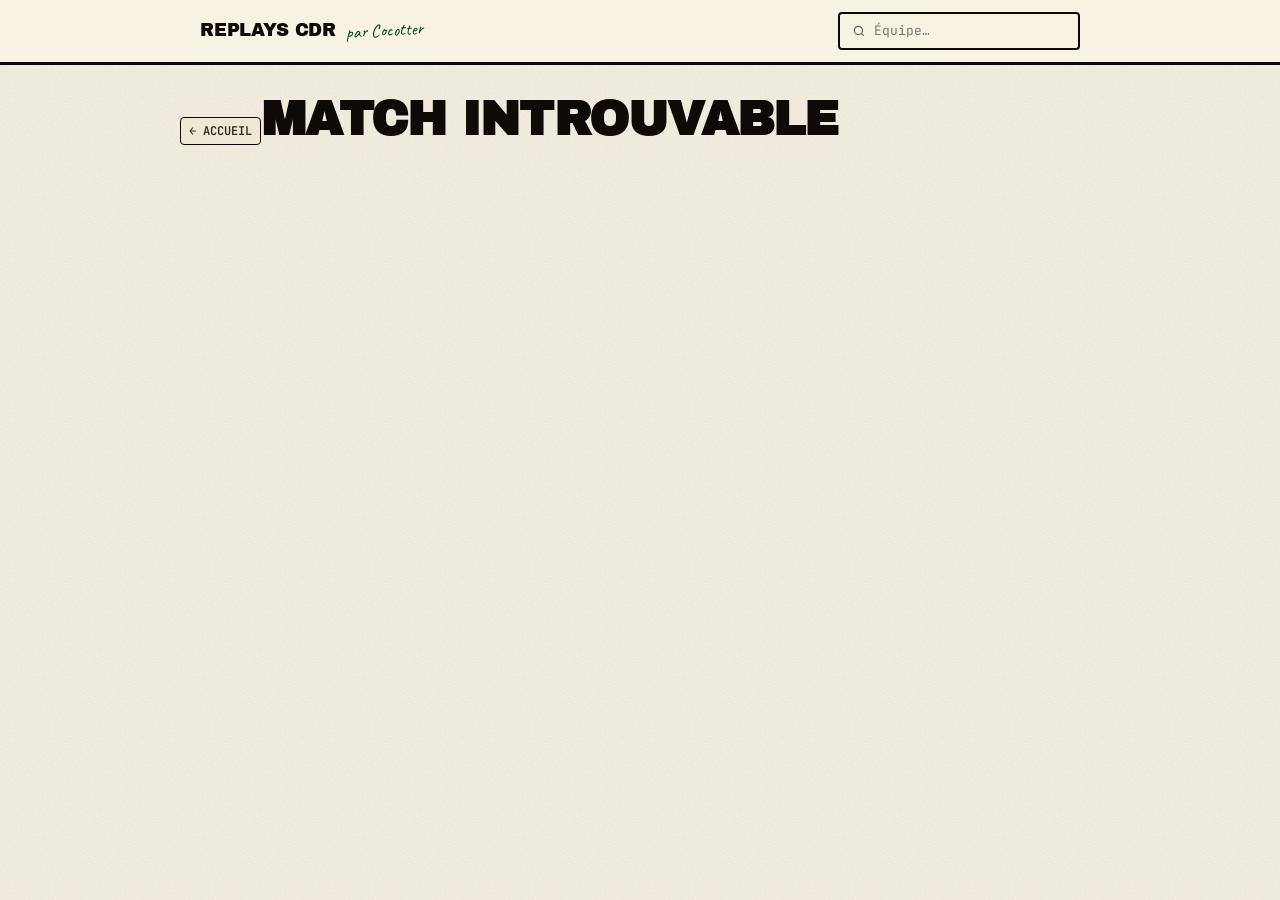
==== site/match.html @ 1bd23067 "design: refonte complète style zine vert sapin (Claude Design handoff) — home/year/series/match/team" ====
<!DOCTYPE html>
<html lang="fr">
<head>
  <meta charset="utf-8">
  <meta name="viewport" content="width=device-width, initial-scale=1">
  <title>CDR · Replay</title>
  <link rel="stylesheet" href="assets/style.css">
  <link rel="preconnect" href="https://fonts.googleapis.com">
  <link rel="preconnect" href="https://fonts.gstatic.com" crossorigin>
  <link href="https://fonts.googleapis.com/css2?family=Archivo+Black&family=Caveat:wght@500;600;700&family=JetBrains+Mono:wght@400;500;600;700&family=Space+Grotesk:wght@400;500;600;700&display=swap" rel="stylesheet">
</head>
<body>
<div class="app">
  <div id="hdr"></div>
  <main style="flex:1">
    <div class="container page" id="page"></div>
  </main>
</div>

<script src="assets/app.js"></script>
<script>
mountHeader();
const slug = qs("s"), i = parseInt(qs("i"), 10);

fetchJSON(`data/series/${slug}.json`).then((d) => {
  const m = d.matches[i];
  if (!m) throw new Error("match");
  const label = isFinale(d.series) ? "Phase finale" : seriesLabel(d.series);
  document.title = `CDR · ${m.team_yellow} vs ${m.team_blue}`;
  const us = isUs(m.team_yellow) || isUs(m.team_blue);
  const start = Math.floor(m.t_start), end = Math.ceil(m.t_end);
  const src = `https://www.youtube.com/embed/${d.video_id}?start=${start}&end=${end}&rel=0&modestbranding=1`;

  const loc = (city, country) => [city, country].filter(Boolean).join(", ");
  const prev = i > 0 ? d.matches[i - 1] : null;
  const next = i < d.matches.length - 1 ? d.matches[i + 1] : null;
  const pn = (mm) => `${mm.team_yellow || "?"} vs ${mm.team_blue || "?"}`;

  document.getElementById("page").innerHTML = `
    <a class="back" href="series.html?s=${slug}">← ${label} · ${catLabel(d.category)} ${d.year}</a>
    <div class="player"><iframe src="${src}" title="match" allow="accelerometer; clipboard-write; encrypted-media; gyroscope; picture-in-picture" allowfullscreen></iframe></div>
    <div class="match-head">
      <div class="match-head__teams">
        ${teamSpan(m.team_yellow)}<span class="vs">vs</span>${teamSpan(m.team_blue)}
        ${us ? '<span class="is-us-badge">← nous !</span>' : ""}
      </div>
    </div>
    <div class="match-meta">
      <span><strong>${catLabel(d.category)}</strong> · ${label} · Match ${i + 1}</span>
      <span>Table <strong>${esc(m.table || "?")}</strong></span>
      <span>à ${fmt(m.t_start)}</span>
      ${loc(m.yellow_city, m.yellow_country) ? `<span>📍 ${esc(m.team_yellow)} — ${esc(loc(m.yellow_city, m.yellow_country))}</span>` : ""}
      ${loc(m.blue_city, m.blue_country) ? `<span>📍 ${esc(m.team_blue)} — ${esc(loc(m.blue_city, m.blue_country))}</span>` : ""}
    </div>
    ${(prev || next) ? `<div class="prevnext">
      ${prev ? `<a href="match.html?s=${slug}&i=${i - 1}"><div class="prevnext__dir">← Précédent</div><div class="prevnext__label">${esc(pn(prev))}</div></a>` : "<div></div>"}
      ${next ? `<a class="next" href="match.html?s=${slug}&i=${i + 1}"><div class="prevnext__dir">Suivant →</div><div class="prevnext__label">${esc(pn(next))}</div></a>` : "<div></div>"}
    </div>` : ""}`;
}).catch(() => {
  document.getElementById("page").innerHTML = `<a class="back" href="index.html">← Accueil</a><h1 class="page__title">Match introuvable</h1>`;
});
</script>
</body>
</html>
---- site/assets/style.css ----
/* ============================================================
   CDR REPLAY — Rob'OtteR · style zine / DIY, vert sapin
============================================================ */
:root {
  --bg: oklch(96% 0.022 92);            /* cream paper */
  --paper: oklch(93% 0.028 92);
  --paper-2: oklch(89% 0.032 92);
  --ink: oklch(15% 0.008 60);           /* near-black */
  --ink-2: oklch(28% 0.01 60);
  --muted: oklch(48% 0.01 60);

  --fir: oklch(36% 0.10 150);           /* vert sapin */
  --fir-dk: oklch(26% 0.09 150);
  --fir-lt: oklch(56% 0.14 145);
  --fir-soft: oklch(86% 0.07 150);

  --senior: oklch(36% 0.10 150);
  --junior: oklch(40% 0.15 250);
  --finale: oklch(56% 0.18 35);
  --yellow: oklch(89% 0.17 95);
  --pink: oklch(72% 0.20 0);

  --sans: "Space Grotesk", system-ui, sans-serif;
  --display: "Archivo Black", "Anton", "Space Grotesk", sans-serif;
  --hand: "Caveat", "Comic Sans MS", cursive;
  --mono: "JetBrains Mono", ui-monospace, monospace;

  --radius: 4px;
  --max-w: 920px;
}

[data-theme="dark"] {
  --bg: oklch(18% 0.01 60);
  --paper: oklch(22% 0.012 60);
  --paper-2: oklch(26% 0.014 60);
  --ink: oklch(96% 0.02 92);
  --ink-2: oklch(82% 0.018 92);
  --muted: oklch(60% 0.014 60);
  --fir: oklch(62% 0.14 150);
  --fir-dk: oklch(50% 0.13 150);
  --fir-lt: oklch(72% 0.16 145);
  --fir-soft: oklch(30% 0.08 150);
}

* { box-sizing: border-box; }
html, body { margin: 0; padding: 0; }
body {
  background: var(--bg);
  /* paper grain */
  background-image:
    url("data:image/svg+xml;utf8,<svg xmlns='http://www.w3.org/2000/svg' width='160' height='160'><filter id='n'><feTurbulence type='fractalNoise' baseFrequency='0.85' numOctaves='2' stitchTiles='stitch'/><feColorMatrix values='0 0 0 0 0  0 0 0 0 0  0 0 0 0 0  0 0 0 0.06 0'/></filter><rect width='100%25' height='100%25' filter='url(%23n)'/></svg>");
  color: var(--ink);
  font-family: var(--sans);
  font-size: 15px;
  line-height: 1.5;
  -webkit-font-smoothing: antialiased;
}
a { color: inherit; text-decoration: none; }
button { font: inherit; cursor: pointer; background: none; border: none; color: inherit; padding: 0; }
input { font: inherit; color: inherit; }
.mono { font-family: var(--mono); }
.hand { font-family: var(--hand); }

.app { min-height: 100vh; display: flex; flex-direction: column; }
.container {
  width: 100%;
  max-width: var(--max-w);
  margin: 0 auto;
  padding: 0 20px;
}

/* ============================================================
   HEADER
============================================================ */
.site-header {
  border-bottom: 3px solid var(--ink);
  background: var(--bg);
}
.site-header__inner {
  display: flex;
  align-items: center;
  gap: 16px;
  padding: 12px 20px;
  max-width: var(--max-w);
  margin: 0 auto;
}
.brand {
  display: flex;
  align-items: center;
  gap: 10px;
  font-family: var(--display);
  font-size: 18px;
  letter-spacing: -0.01em;
  text-transform: uppercase;
}
.brand__bot {
  width: 52px; height: 50px;
  flex-shrink: 0;
  transition: transform 200ms ease;
}
.brand:hover .brand__bot {
  transform: rotate(-10deg) scale(1.05);
}
.brand small {
  font-family: var(--hand);
  font-size: 18px;
  color: var(--fir);
  font-weight: 400;
  text-transform: none;
  letter-spacing: 0;
  margin-left: 4px;
  display: inline-block;
  transform: rotate(-3deg);
}
.search {
  margin-left: auto;
  display: flex;
  align-items: center;
  gap: 6px;
  padding: 6px 12px;
  border: 2px solid var(--ink);
  border-radius: var(--radius);
  background: var(--bg);
  min-width: 220px;
  font-family: var(--mono);
  transition: background 120ms;
}
.search:focus-within { background: var(--yellow); }
.search input {
  border: none; outline: none; background: none;
  font-size: 13px; flex: 1; min-width: 0;
  font-family: var(--mono);
}

/* ============================================================
   PAGE
============================================================ */
.page { padding: 32px 0 80px; }

.page__title {
  font-family: var(--display);
  font-size: clamp(32px, 5vw, 48px);
  font-weight: 900;
  line-height: 0.95;
  letter-spacing: -0.015em;
  text-transform: uppercase;
  margin: 0 0 8px;
  position: relative;
  display: inline-block;
}
/* marker squiggle underline */
.page__title--marked::after {
  content: '';
  position: absolute;
  left: -4px; right: -8px; bottom: -6px;
  height: 10px;
  background: url("data:image/svg+xml;utf8,<svg xmlns='http://www.w3.org/2000/svg' viewBox='0 0 200 10' preserveAspectRatio='none'><path d='M 2 7 Q 25 2, 50 5 T 100 6 T 150 4 T 198 7' stroke='%23306d3a' stroke-width='3.2' fill='none' stroke-linecap='round'/></svg>") no-repeat center/100% 100%;
  z-index: -1;
  opacity: 0.85;
  pointer-events: none;
}
.page__sub {
  font-family: var(--hand);
  font-size: 19px;
  color: var(--ink-2);
  margin: 4px 0 28px;
  transform: rotate(-0.5deg);
  display: inline-block;
}
.back {
  display: inline-flex;
  align-items: center;
  gap: 6px;
  font-family: var(--mono);
  font-size: 12px;
  color: var(--ink-2);
  margin-bottom: 16px;
  padding: 4px 8px;
  background: var(--paper);
  border: 1.5px solid var(--ink);
  border-radius: var(--radius);
  text-transform: uppercase;
  font-weight: 600;
}
.back:hover { background: var(--yellow); }

/* ============================================================
   BLOCKS
============================================================ */
.block { margin-bottom: 36px; }
.block__title {
  font-family: var(--display);
  font-size: 14px;
  color: var(--ink);
  text-transform: uppercase;
  letter-spacing: 0.06em;
  margin: 0 0 12px;
  display: inline-flex;
  align-items: center;
  gap: 8px;
}
.block__title::before {
  content: '';
  width: 22px; height: 12px;
  background: var(--fir);
  display: inline-block;
  transform: skewX(-18deg);
}

/* ============================================================
   YEARS
============================================================ */
.year-row {
  display: flex;
  gap: 8px;
  flex-wrap: wrap;
}
.year-btn {
  padding: 10px 18px;
  border: 2.5px solid var(--ink);
  border-radius: var(--radius);
  background: var(--paper);
  font-family: var(--display);
  font-size: 18px;
  font-variant-numeric: tabular-nums;
  letter-spacing: -0.01em;
  transition: transform 120ms, box-shadow 120ms;
  box-shadow: 3px 3px 0 var(--ink);
}
.year-btn:nth-child(2n) { transform: rotate(-0.5deg); }
.year-btn:nth-child(3n) { transform: rotate(0.5deg); }
.year-btn:hover {
  transform: translate(-1px, -1px) rotate(0);
  box-shadow: 4px 4px 0 var(--ink);
  background: var(--yellow);
}
.year-btn.is-current {
  background: var(--fir);
  color: white;
  border-color: var(--ink);
}
.year-btn.is-current:hover { background: var(--fir-dk); }

/* ============================================================
   TABS (Senior / Junior)
============================================================ */
.tabs {
  display: flex;
  gap: 0;
  margin: 8px 0 20px;
  border-bottom: 3px solid var(--ink);
}
.tab {
  padding: 8px 18px;
  font-family: var(--display);
  font-size: 15px;
  text-transform: uppercase;
  color: var(--muted);
  display: flex;
  align-items: center;
  gap: 8px;
  border: 2.5px solid transparent;
  border-bottom: none;
  margin-bottom: -3px;
  background: transparent;
}
.tab:hover { color: var(--ink); }
.tab.is-active {
  color: var(--ink);
  background: var(--paper);
  border-color: var(--ink);
  border-radius: var(--radius) var(--radius) 0 0;
}
.tab__count {
  font-family: var(--mono);
  font-size: 11px;
  color: var(--muted);
  font-weight: 400;
}

/* ============================================================
   SERIES CARDS
============================================================ */
.series-grid {
  display: grid;
  grid-template-columns: repeat(3, 1fr);
  gap: 10px;
}
.series-link {
  padding: 16px;
  border: 2.5px solid var(--ink);
  border-radius: var(--radius);
  background: var(--paper);
  transition: transform 120ms, box-shadow 120ms;
  box-shadow: 3px 3px 0 var(--ink);
  position: relative;
}
.series-link:nth-child(1) { transform: rotate(-0.4deg); }
.series-link:nth-child(2) { transform: rotate(0.3deg); }
.series-link:nth-child(3) { transform: rotate(-0.2deg); }
.series-link:nth-child(4) { transform: rotate(0.5deg); }
.series-link:nth-child(5) { transform: rotate(-0.3deg); }
.series-link:hover {
  transform: translate(-1px, -1px) rotate(0);
  box-shadow: 5px 5px 0 var(--ink);
  background: var(--yellow);
}
.series-link__name {
  font-family: var(--display);
  font-size: 18px;
  text-transform: uppercase;
  margin-bottom: 2px;
}
.series-link__count {
  font-family: var(--mono);
  font-size: 11px;
  color: var(--muted);
}
.series-link--finale {
  grid-column: span 3;
  background: var(--fir);
  color: white;
  border-color: var(--ink);
  transform: rotate(-0.3deg);
}
.series-link--finale .series-link__name { font-size: 22px; }
.series-link--finale .series-link__count { color: color-mix(in oklab, white 70%, transparent); }
.series-link--finale:hover { background: var(--fir-dk); }

/* ============================================================
   MATCH LIST
============================================================ */
.match-list {
  border: 2.5px solid var(--ink);
  border-radius: var(--radius);
  overflow: hidden;
  background: var(--paper);
  box-shadow: 3px 3px 0 var(--ink);
}
.match-row {
  display: grid;
  grid-template-columns: 42px 1fr auto 60px;
  align-items: center;
  gap: 12px;
  padding: 9px 14px;
  border-bottom: 1.5px dashed var(--ink);
  font-size: 14px;
  transition: background 100ms;
}
.match-row:last-child { border-bottom: none; }
.match-row:hover { background: var(--yellow); }
.match-row__no {
  font-family: var(--mono);
  font-size: 11px;
  color: var(--muted);
  font-weight: 600;
  text-transform: uppercase;
}
.match-row__teams {
  display: flex;
  align-items: center;
  gap: 8px;
  min-width: 0;
}
.match-row__teams .winner { color: var(--ink); font-weight: 600; }
.match-row__teams .loser { color: var(--muted); }
.match-row__teams .vs {
  font-family: var(--mono);
  font-size: 10px;
  color: var(--muted);
  text-transform: uppercase;
  flex-shrink: 0;
}
.match-row__teams .year-tag {
  font-family: var(--mono);
  font-size: 10px;
  color: var(--muted);
  margin-left: auto;
  padding-right: 8px;
  text-transform: uppercase;
}
.match-row__score {
  font-family: var(--mono);
  font-size: 13px;
  font-variant-numeric: tabular-nums;
  color: var(--ink-2);
  white-space: nowrap;
  font-weight: 600;
}
.match-row__score .w { color: var(--fir); font-weight: 700; }
.match-row__dur {
  font-family: var(--mono);
  font-size: 11px;
  color: var(--muted);
  text-align: right;
}

/* highlight our team */
.match-row__teams .is-us {
  background: var(--fir);
  color: white !important;
  padding: 1px 6px;
  border-radius: 3px;
  font-weight: 700;
}

/* ============================================================
   TEAM LIST (home / search)
============================================================ */
.team-list {
  display: grid;
  grid-template-columns: 1fr 1fr;
  gap: 0;
  border: 2.5px solid var(--ink);
  border-radius: var(--radius);
  overflow: hidden;
  box-shadow: 3px 3px 0 var(--ink);
  background: var(--paper);
}
.team-link {
  padding: 8px 14px;
  display: flex;
  justify-content: space-between;
  align-items: center;
  gap: 8px;
  font-size: 14px;
  border-bottom: 1px dashed var(--ink);
  border-right: 1px dashed var(--ink);
  transition: background 100ms;
  min-width: 0;
}
.team-link:nth-child(2n) { border-right: none; }
.team-link:hover { background: var(--yellow); }
.team-link__name {
  font-weight: 500;
  white-space: nowrap;
  overflow: hidden;
  text-overflow: ellipsis;
}
.team-link__city {
  font-family: var(--mono);
  font-size: 11px;
  color: var(--muted);
  flex-shrink: 0;
}
.team-link__cat {
  font-family: var(--mono);
  font-size: 9px;
  text-transform: uppercase;
  letter-spacing: 0.06em;
  padding: 1px 5px;
  border-radius: 2px;
  margin-left: 6px;
}
.team-link__cat--senior { background: var(--fir-soft); color: var(--fir-dk); }
.team-link__cat--junior { background: color-mix(in oklab, var(--junior) 14%, transparent); color: var(--junior); }

.team-link.is-us { background: var(--fir); color: white; }
.team-link.is-us .team-link__city { color: color-mix(in oklab, white 75%, transparent); }
.team-link.is-us .team-link__cat { background: rgba(0,0,0,0.25); color: white; }
.team-link.is-us:hover { background: var(--fir-dk); }

/* Inline search (home) */
.inline-search {
  display: flex;
  align-items: center;
  gap: 8px;
  padding: 10px 14px;
  border: 2.5px solid var(--ink);
  border-radius: var(--radius);
  background: var(--paper);
  margin-bottom: 12px;
  box-shadow: 3px 3px 0 var(--ink);
  transition: background 120ms;
}
.inline-search:focus-within { background: var(--yellow); }
.inline-search input {
  border: none; outline: none; background: none;
  font-size: 15px;
  flex: 1;
  font-family: var(--sans);
}
.inline-search__count {
  font-family: var(--mono);
  font-size: 11px;
  color: var(--muted);
  text-transform: uppercase;
}

.see-more {
  display: inline-block;
  margin-top: 12px;
  font-family: var(--mono);
  font-size: 12px;
  color: var(--ink);
  padding: 4px 10px;
  border: 1.5px dashed var(--ink);
  border-radius: var(--radius);
  text-transform: uppercase;
  font-weight: 600;
}
.see-more:hover { background: var(--yellow); }

/* ============================================================
   MATCH PAGE
============================================================ */
.player {
  position: relative;
  aspect-ratio: 16/9;
  background: black;
  border: 2.5px solid var(--ink);
  border-radius: var(--radius);
  overflow: hidden;
  margin-bottom: 16px;
  box-shadow: 4px 4px 0 var(--ink);
}
.player iframe { width: 100%; height: 100%; border: 0; }

.match-head {
  display: flex;
  justify-content: space-between;
  align-items: baseline;
  gap: 12px;
  margin: 8px 0 16px;
  flex-wrap: wrap;
}
.match-head__teams {
  font-family: var(--display);
  font-size: 26px;
  text-transform: uppercase;
  letter-spacing: -0.01em;
  line-height: 1;
}
.match-head__teams .vs {
  font-family: var(--hand);
  font-weight: 400;
  color: var(--fir);
  margin: 0 8px;
  font-size: 28px;
  text-transform: none;
  display: inline-block;
  transform: rotate(-4deg);
}
.match-head__teams .winner-name {}
.match-head__teams .loser-name { color: var(--muted); }
.match-head__score {
  font-family: var(--mono);
  font-size: 24px;
  font-variant-numeric: tabular-nums;
  font-weight: 700;
  color: var(--ink-2);
  white-space: nowrap;
}
.match-head__score .w { color: var(--fir); }

.match-meta {
  display: flex;
  gap: 14px;
  flex-wrap: wrap;
  font-family: var(--mono);
  font-size: 12px;
  color: var(--muted);
  margin-bottom: 24px;
  text-transform: uppercase;
  letter-spacing: 0.04em;
}
.match-meta strong { color: var(--ink); font-weight: 600; }
.match-meta a { color: var(--fir-dk); border-bottom: 1.5px solid var(--fir); padding-bottom: 1px; font-weight: 600; }
.match-meta a:hover { background: var(--yellow); }

.prevnext {
  display: grid;
  grid-template-columns: 1fr 1fr;
  gap: 10px;
}
.prevnext a {
  display: block;
  padding: 10px 12px;
  border: 2.5px solid var(--ink);
  border-radius: var(--radius);
  background: var(--paper);
  box-shadow: 3px 3px 0 var(--ink);
  transition: transform 120ms, background 120ms;
}
.prevnext a:hover { transform: translate(-1px, -1px); background: var(--yellow); }
.prevnext__dir {
  font-family: var(--mono);
  font-size: 10px;
  color: var(--muted);
  text-transform: uppercase;
  letter-spacing: 0.08em;
  margin-bottom: 2px;
  font-weight: 600;
}
.prevnext__label { font-size: 13px; font-weight: 600; }
.prevnext a.next { text-align: right; }

/* ============================================================
   TEAM PAGE
============================================================ */
.team-stats {
  display: flex;
  gap: 18px;
  font-family: var(--mono);
  font-size: 13px;
  color: var(--muted);
  margin-bottom: 20px;
  flex-wrap: wrap;
  text-transform: uppercase;
}
.team-stats strong {
  color: var(--ink);
  font-weight: 700;
  font-size: 15px;
  margin-right: 4px;
}

.year-section { margin-bottom: 28px; }
.year-section__year {
  font-family: var(--display);
  font-size: 22px;
  margin-bottom: 8px;
  display: inline-block;
  padding: 1px 10px;
  background: var(--fir);
  color: white;
  border-radius: var(--radius);
  transform: rotate(-1deg);
}

.cat-pill {
  display: inline-block;
  font-family: var(--mono);
  font-size: 11px;
  text-transform: uppercase;
  letter-spacing: 0.06em;
  padding: 2px 8px;
  border-radius: 3px;
  margin-left: 6px;
  font-weight: 600;
}
.cat-pill--senior { background: var(--fir-soft); color: var(--fir-dk); }
.cat-pill--junior { background: color-mix(in oklab, var(--junior) 14%, transparent); color: var(--junior); }

.is-us-badge {
  display: inline-block;
  font-family: var(--hand);
  font-size: 22px;
  color: var(--fir);
  transform: rotate(-6deg);
  margin-left: 10px;
}

/* ============================================================
   FOOTER
============================================================ */
.footer {
  padding: 16px 20px;
  font-family: var(--mono);
  font-size: 11px;
  color: var(--muted);
  border-top: 2.5px solid var(--ink);
  margin-top: auto;
  text-align: center;
  text-transform: uppercase;
  letter-spacing: 0.06em;
}
.footer a { color: var(--fir); border-bottom: 1.5px solid var(--fir); }

/* ============================================================
   DENSITY
============================================================ */
[data-density="compact"] { font-size: 13px; }
[data-density="compact"] .match-row { padding: 6px 12px; }
[data-density="compact"] .page { padding: 22px 0 56px; }

/* ============================================================
   RESPONSIVE
============================================================ */
@media (max-width: 720px) {
  .team-list { grid-template-columns: 1fr; }
  .team-link { border-right: none !important; }
  .series-grid { grid-template-columns: repeat(2, 1fr); }
  .series-link--finale { grid-column: span 2; }
  .match-row { grid-template-columns: 36px 1fr auto; gap: 8px; padding: 8px 12px; }
  .match-row__dur { display: none; }
  .search { min-width: 0; flex: 1; }
}
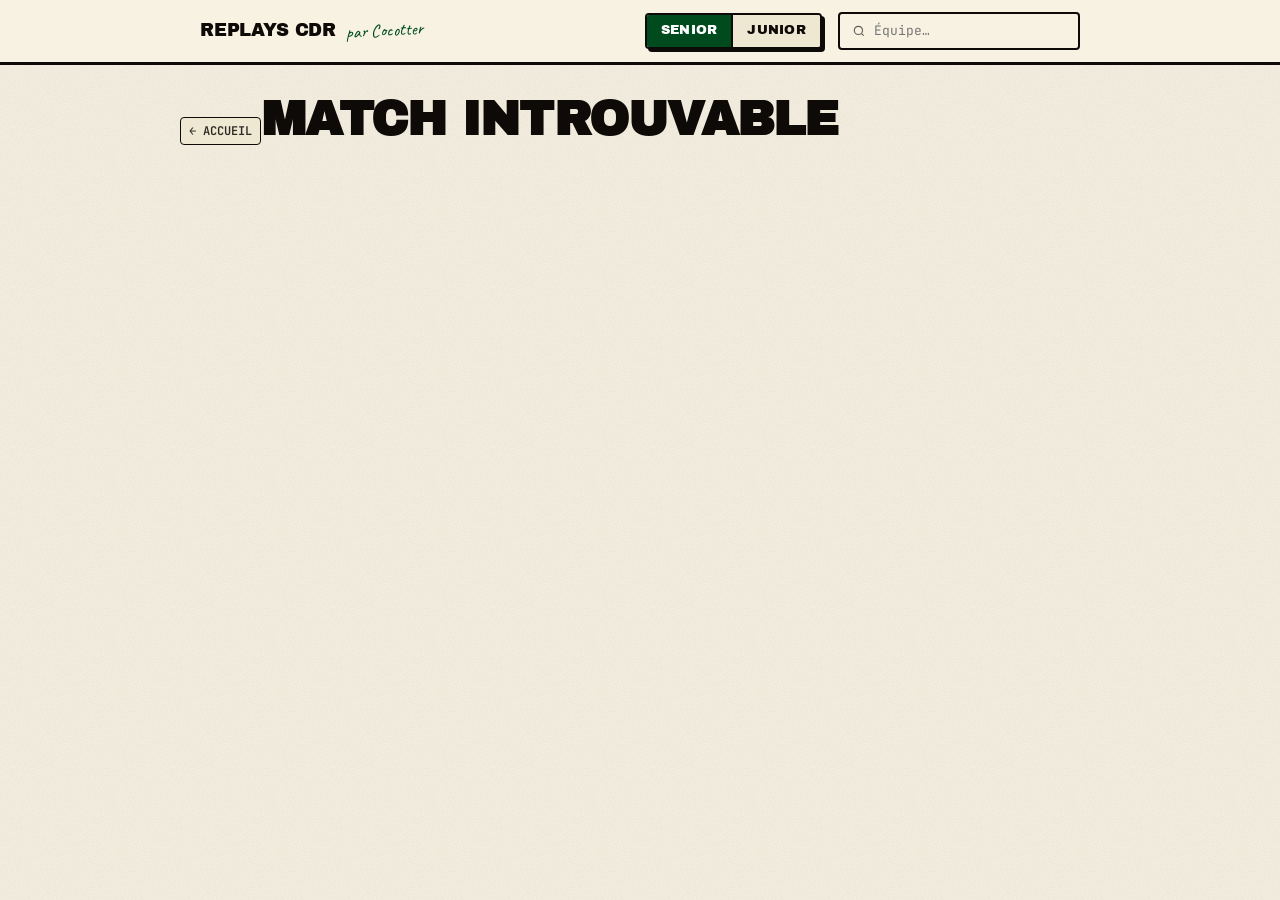
==== commit 52cf87bb: "design v2 + intégration standings: cat-switch header, Legends ★, palmarès par année (rang/V-D/scores" ====
--- a/site/match.html
+++ b/site/match.html
@@ -31,6 +31,7 @@
   const start = Math.floor(m.t_start), end = Math.ceil(m.t_end);
   const src = `https://www.youtube.com/embed/${d.video_id}?start=${start}&end=${end}&rel=0&modestbranding=1`;
 
+  const tname = (n) => `<span class="tname${isUs(n) ? " is-us-name" : ""}">${teamLinkText(n)}</span>`;
   const loc = (city, country) => [city, country].filter(Boolean).join(", ");
   const prev = i > 0 ? d.matches[i - 1] : null;
   const next = i < d.matches.length - 1 ? d.matches[i + 1] : null;
@@ -41,12 +42,12 @@
     <div class="player"><iframe src="${src}" title="match" allow="accelerometer; clipboard-write; encrypted-media; gyroscope; picture-in-picture" allowfullscreen></iframe></div>
     <div class="match-head">
       <div class="match-head__teams">
-        ${teamSpan(m.team_yellow)}<span class="vs">vs</span>${teamSpan(m.team_blue)}
+        ${tname(m.team_yellow)}<span class="vs">vs</span>${tname(m.team_blue)}
         ${us ? '<span class="is-us-badge">← nous !</span>' : ""}
       </div>
     </div>
     <div class="match-meta">
-      <span><strong>${catLabel(d.category)}</strong> · ${label} · Match ${i + 1}</span>
+      <span><strong>${catLabel(d.category)}</strong> · ${label}${!isFinale(d.series) ? ` · Match ${i + 1}` : ""}</span>
       <span>Table <strong>${esc(m.table || "?")}</strong></span>
       <span>à ${fmt(m.t_start)}</span>
       ${loc(m.yellow_city, m.yellow_country) ? `<span>📍 ${esc(m.team_yellow)} — ${esc(loc(m.yellow_city, m.yellow_country))}</span>` : ""}
--- a/site/assets/style.css
+++ b/site/assets/style.css
@@ -113,7 +113,6 @@
   transform: rotate(-3deg);
 }
 .search {
-  margin-left: auto;
   display: flex;
   align-items: center;
   gap: 6px;
@@ -121,9 +120,44 @@
   border: 2px solid var(--ink);
   border-radius: var(--radius);
   background: var(--bg);
-  min-width: 220px;
+  min-width: 180px;
   font-family: var(--mono);
   transition: background 120ms;
+}
+
+/* ============================================================
+   CATEGORY SWITCH
+============================================================ */
+.cat-switch {
+  display: inline-flex;
+  border: 2.5px solid var(--ink);
+  border-radius: var(--radius);
+  background: var(--paper);
+  box-shadow: 3px 3px 0 var(--ink);
+  overflow: hidden;
+  margin-left: auto;
+}
+.cat-switch__btn {
+  font-family: var(--display);
+  text-transform: uppercase;
+  letter-spacing: 0.02em;
+  padding: 6px 14px;
+  font-size: 13px;
+  color: var(--ink);
+  transition: background 120ms;
+  border-right: 2px solid var(--ink);
+  background: var(--paper);
+}
+.cat-switch__btn:last-child { border-right: none; }
+.cat-switch__btn:hover { background: var(--yellow); }
+.cat-switch__btn.is-active {
+  background: var(--fir);
+  color: white;
+}
+.cat-switch--lg { margin-left: 0; }
+.cat-switch--lg .cat-switch__btn {
+  padding: 14px 28px;
+  font-size: 22px;
 }
 .search:focus-within { background: var(--yellow); }
 .search input {
@@ -362,8 +396,28 @@
   gap: 8px;
   min-width: 0;
 }
-.match-row__teams .winner { color: var(--ink); font-weight: 600; }
-.match-row__teams .loser { color: var(--muted); }
+.match-row { cursor: pointer; }
+.match-row__teams .tm { min-width: 0; }
+.match-row__teams .tm.winner .team-link-text { color: var(--ink); font-weight: 600; }
+.match-row__teams .tm.loser .team-link-text { color: var(--muted); }
+
+/* Clickable team link in lists & match page — inline, underlines on hover */
+.team-link-text {
+  position: relative;
+  border-bottom: 1.5px dotted transparent;
+  transition: border-color 120ms, background 120ms;
+  white-space: nowrap;
+  overflow: hidden;
+  text-overflow: ellipsis;
+  display: inline-block;
+  max-width: 100%;
+  vertical-align: bottom;
+}
+.team-link-text:hover {
+  border-bottom-color: var(--fir);
+  background: var(--yellow);
+}
+.match-row__no, .match-row__score, .match-row__dur { cursor: pointer; }
 .match-row__teams .vs {
   font-family: var(--mono);
   font-size: 10px;
@@ -396,13 +450,24 @@
 }
 
 /* highlight our team */
-.match-row__teams .is-us {
+.match-row__teams .tm.is-us .team-link-text {
   background: var(--fir);
-  color: white !important;
+  color: white;
   padding: 1px 6px;
   border-radius: 3px;
   font-weight: 700;
 }
+.match-row__teams .tm.is-us .team-link-text:hover {
+  background: var(--fir-dk);
+  border-bottom-color: transparent;
+}
+.match-head__teams .is-us-name .team-link-text {
+  background: var(--fir);
+  color: white;
+  padding: 2px 10px;
+  border-radius: 3px;
+}
+.match-head__teams .is-us-name .team-link-text:hover { background: var(--fir-dk); }
 
 /* ============================================================
    TEAM LIST (home / search)
@@ -436,7 +501,15 @@
   white-space: nowrap;
   overflow: hidden;
   text-overflow: ellipsis;
-}
+  min-width: 0;
+  flex: 0 1 auto;
+}
+.team-link > .legend-mark {
+  margin-left: -2px;
+  margin-right: auto;
+  flex-shrink: 0;
+}
+.team-link > .legend-mark svg { width: 14px; height: 14px; }
 .team-link__city {
   font-family: var(--mono);
   font-size: 11px;
@@ -626,7 +699,9 @@
   color: white;
   border-radius: var(--radius);
   transform: rotate(-1deg);
-}
+  transition: background 120ms;
+}
+.year-section__year:hover { background: var(--fir-dk); }
 
 .cat-pill {
   display: inline-block;
@@ -652,8 +727,134 @@
 }
 
 /* ============================================================
-   FOOTER
-============================================================ */
+   LEGEND MARK
+============================================================ */
+.legend-mark {
+  display: inline-flex;
+  align-items: center;
+  justify-content: center;
+  margin-left: 5px;
+  color: var(--yellow);
+  vertical-align: -2px;
+  flex-shrink: 0;
+}
+.legend-mark svg {
+  display: block;
+  transform: rotate(-8deg);
+}
+.page__title .legend-mark {
+  margin-left: 10px;
+  vertical-align: middle;
+}
+.page__title .legend-mark svg {
+  width: 30px;
+  height: 30px;
+}
+.team-link-text .legend-mark { margin-left: 4px; }
+.team-link-text .legend-mark svg { width: 12px; height: 12px; }
+.match-head__teams .legend-mark svg { width: 18px; height: 18px; }
+.team-link__name .legend-mark svg { width: 13px; height: 13px; }
+.team-link.is-us .legend-mark { color: var(--yellow); }
+
+/* ============================================================
+   THANKS BLOCK (home, bottom-right)
+============================================================ */
+.thanks {
+  margin-top: 48px;
+  margin-left: auto;
+  max-width: 320px;
+  padding: 14px 18px 16px;
+  background: var(--paper);
+  border: 2.5px solid var(--ink);
+  border-radius: var(--radius);
+  box-shadow: 4px 4px 0 var(--ink);
+  transform: rotate(-1.2deg);
+  font-family: var(--hand);
+  display: block;
+  position: relative;
+}
+.thanks::before {
+  content: "★";
+  position: absolute;
+  top: -14px;
+  left: -14px;
+  width: 28px; height: 28px;
+  background: var(--yellow);
+  border: 2px solid var(--ink);
+  border-radius: 50%;
+  display: flex;
+  align-items: center;
+  justify-content: center;
+  font-size: 14px;
+  color: var(--ink);
+  transform: rotate(8deg);
+}
+.thanks__title {
+  font-family: var(--display);
+  font-size: 14px;
+  text-transform: uppercase;
+  letter-spacing: 0.08em;
+  color: var(--fir);
+  margin-bottom: 8px;
+  border-bottom: 1.5px dashed var(--ink);
+  padding-bottom: 4px;
+}
+.thanks__list {
+  margin: 0;
+  padding: 0;
+  list-style: none;
+  display: flex;
+  flex-direction: column;
+  gap: 8px;
+}
+.thanks__list li {
+  font-size: 18px;
+  line-height: 1.2;
+  color: var(--ink);
+}
+.thanks__who {
+  font-weight: 700;
+  color: var(--ink);
+  display: inline;
+  margin-right: 4px;
+}
+.thanks__org {
+  font-weight: 500;
+  color: var(--fir);
+}
+.thanks__link {
+  display: inline;
+  border-bottom: 1.5px dotted var(--fir);
+  transition: background 120ms;
+}
+.thanks__link:hover {
+  background: var(--yellow);
+  border-bottom-color: var(--ink);
+}
+.thanks__what {
+  color: var(--ink-2);
+  display: inline;
+}
+.thanks__list em {
+  font-style: normal;
+  font-family: var(--display);
+  font-size: 0.85em;
+  letter-spacing: 0.02em;
+  color: var(--fir-dk);
+  background: var(--yellow);
+  padding: 0 4px;
+  text-transform: uppercase;
+  display: inline-block;
+  transform: rotate(-2deg);
+}
+
+@media (max-width: 720px) {
+  .thanks {
+    margin-left: 0;
+    max-width: none;
+    transform: rotate(-0.5deg);
+  }
+}
 .footer {
   padding: 16px 20px;
   font-family: var(--mono);
@@ -678,11 +879,76 @@
    RESPONSIVE
 ============================================================ */
 @media (max-width: 720px) {
+  body { font-size: 14px; }
+  .container { padding: 0 14px; }
+  .page { padding: 18px 0 60px; }
+
+  /* Header → stacked rows */
+  .site-header__inner {
+    flex-wrap: wrap;
+    gap: 8px 12px;
+    padding: 10px 14px;
+  }
+  .brand { font-size: 15px; }
+  .brand small { font-size: 15px; margin-left: 2px; }
+  .cat-switch { margin-left: auto; }
+  .cat-switch__btn { padding: 5px 11px; font-size: 12px; }
+  .search {
+    order: 99; width: 100%; min-width: 0; flex: 1 1 100%;
+  }
+
+  .page__title { font-size: 30px; }
+  .page__sub { font-size: 16px; }
+
+  /* Big cat switch */
+  .cat-switch--lg { width: 100%; display: flex; }
+  .cat-switch--lg .cat-switch__btn { flex: 1; padding: 12px 0; font-size: 18px; }
+
+  /* Year buttons */
+  .year-btn { padding: 8px 14px; font-size: 16px; }
+
+  /* Team list */
   .team-list { grid-template-columns: 1fr; }
-  .team-link { border-right: none !important; }
-  .series-grid { grid-template-columns: repeat(2, 1fr); }
+  .team-link { border-right: none !important; padding: 9px 12px; }
+
+  /* Series grid */
+  .series-grid { grid-template-columns: repeat(2, 1fr); gap: 8px; }
   .series-link--finale { grid-column: span 2; }
-  .match-row { grid-template-columns: 36px 1fr auto; gap: 8px; padding: 8px 12px; }
+  .series-link { padding: 12px; }
+  .series-link__name { font-size: 16px; }
+  .series-link--finale .series-link__name { font-size: 18px; }
+
+  /* Match rows */
+  .match-row {
+    grid-template-columns: 38px 1fr auto;
+    gap: 8px;
+    padding: 9px 11px;
+  }
   .match-row__dur { display: none; }
-  .search { min-width: 0; flex: 1; }
-}
+  .match-row__teams { flex-wrap: wrap; gap: 4px 8px; }
+  .match-row__teams .vs { font-size: 9px; }
+
+  /* Match page */
+  .match-head__teams { font-size: 18px; line-height: 1.1; }
+  .match-head__teams .vs { font-size: 22px; margin: 0 4px; }
+  .match-head__score { font-size: 20px; }
+  .match-meta { font-size: 11px; gap: 8px 14px; }
+
+  /* Prev/Next */
+  .prevnext { grid-template-columns: 1fr; gap: 8px; }
+  .prevnext a { padding: 8px 10px; }
+  .prevnext__label { font-size: 12px; }
+
+  /* Team page stats */
+  .team-stats { font-size: 12px; gap: 12px; }
+  .team-stats strong { font-size: 14px; }
+  .year-section__year { font-size: 18px; }
+  .is-us-badge { font-size: 18px; margin-left: 6px; }
+}
+
+@media (max-width: 420px) {
+  .brand { gap: 6px; }
+  .brand small { display: none; }
+  .page__title { font-size: 26px; }
+  .cat-switch__btn { padding: 5px 9px; font-size: 11px; }
+}
